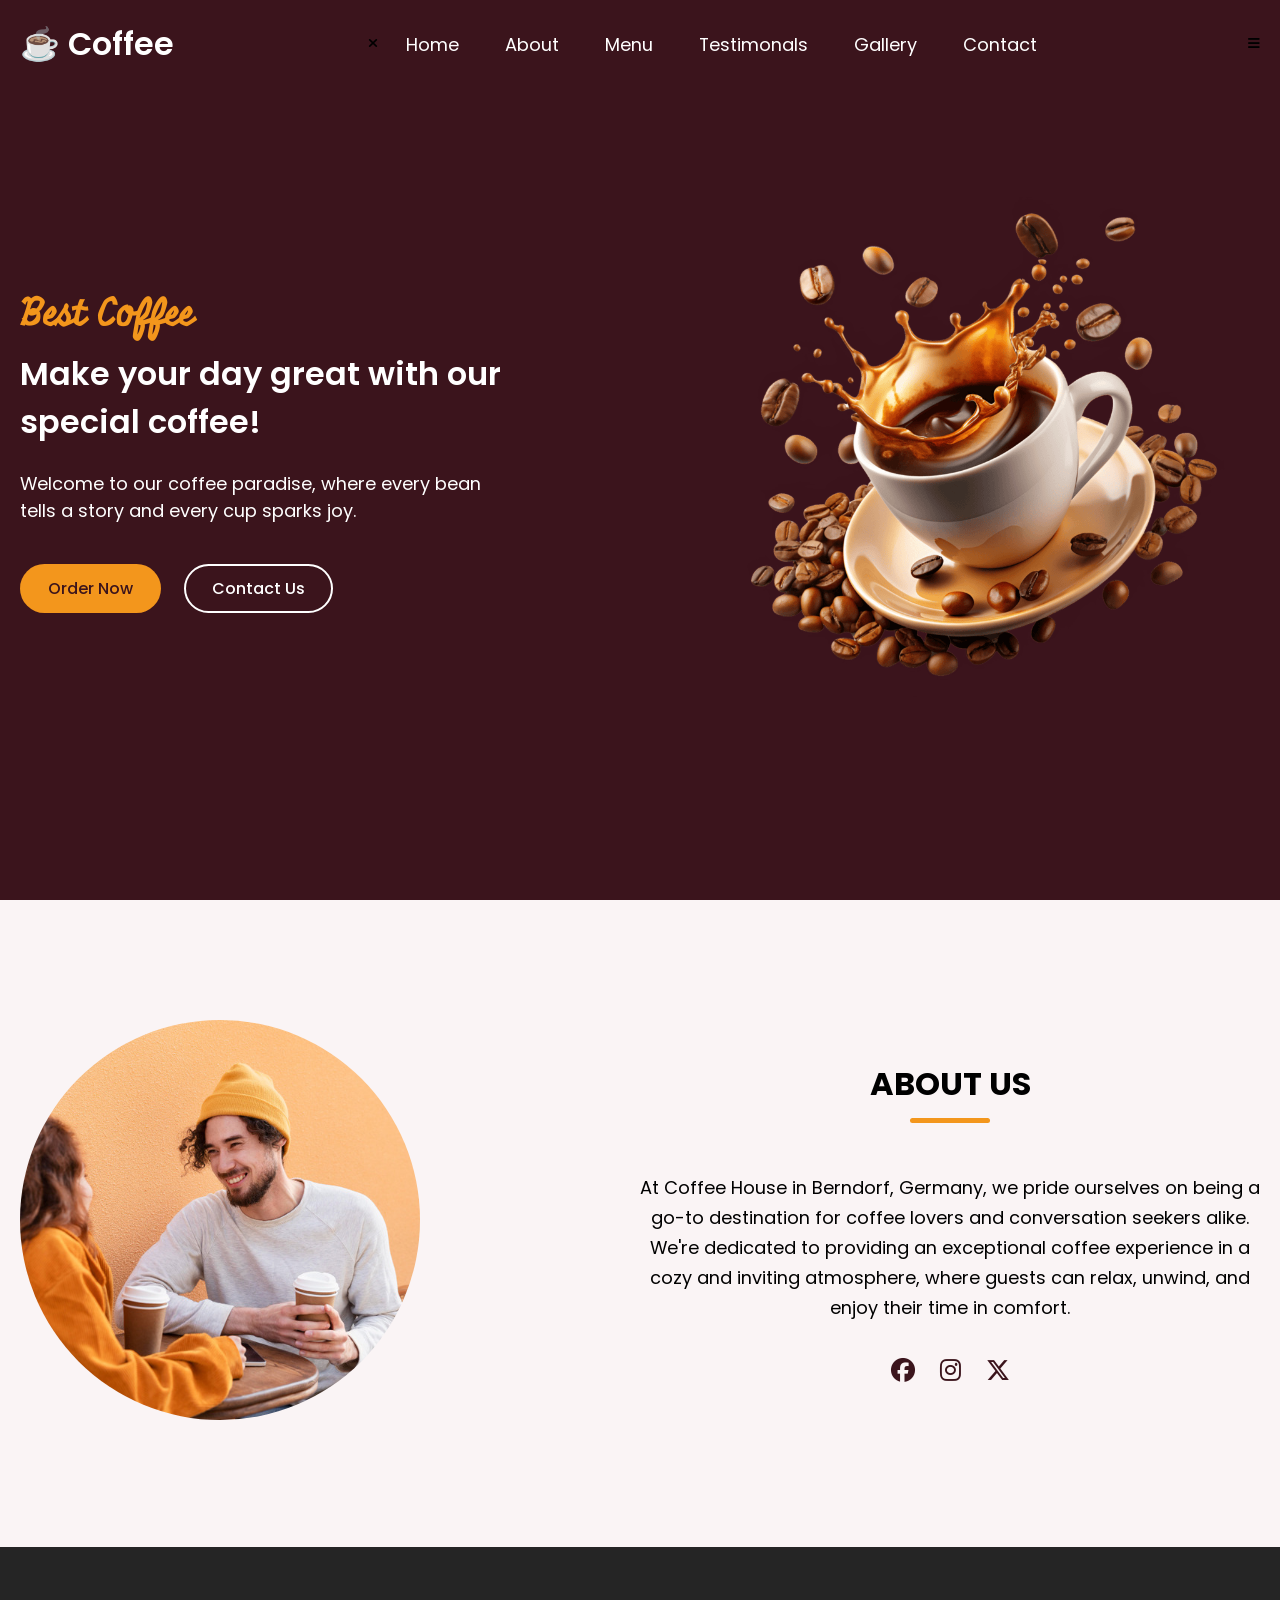
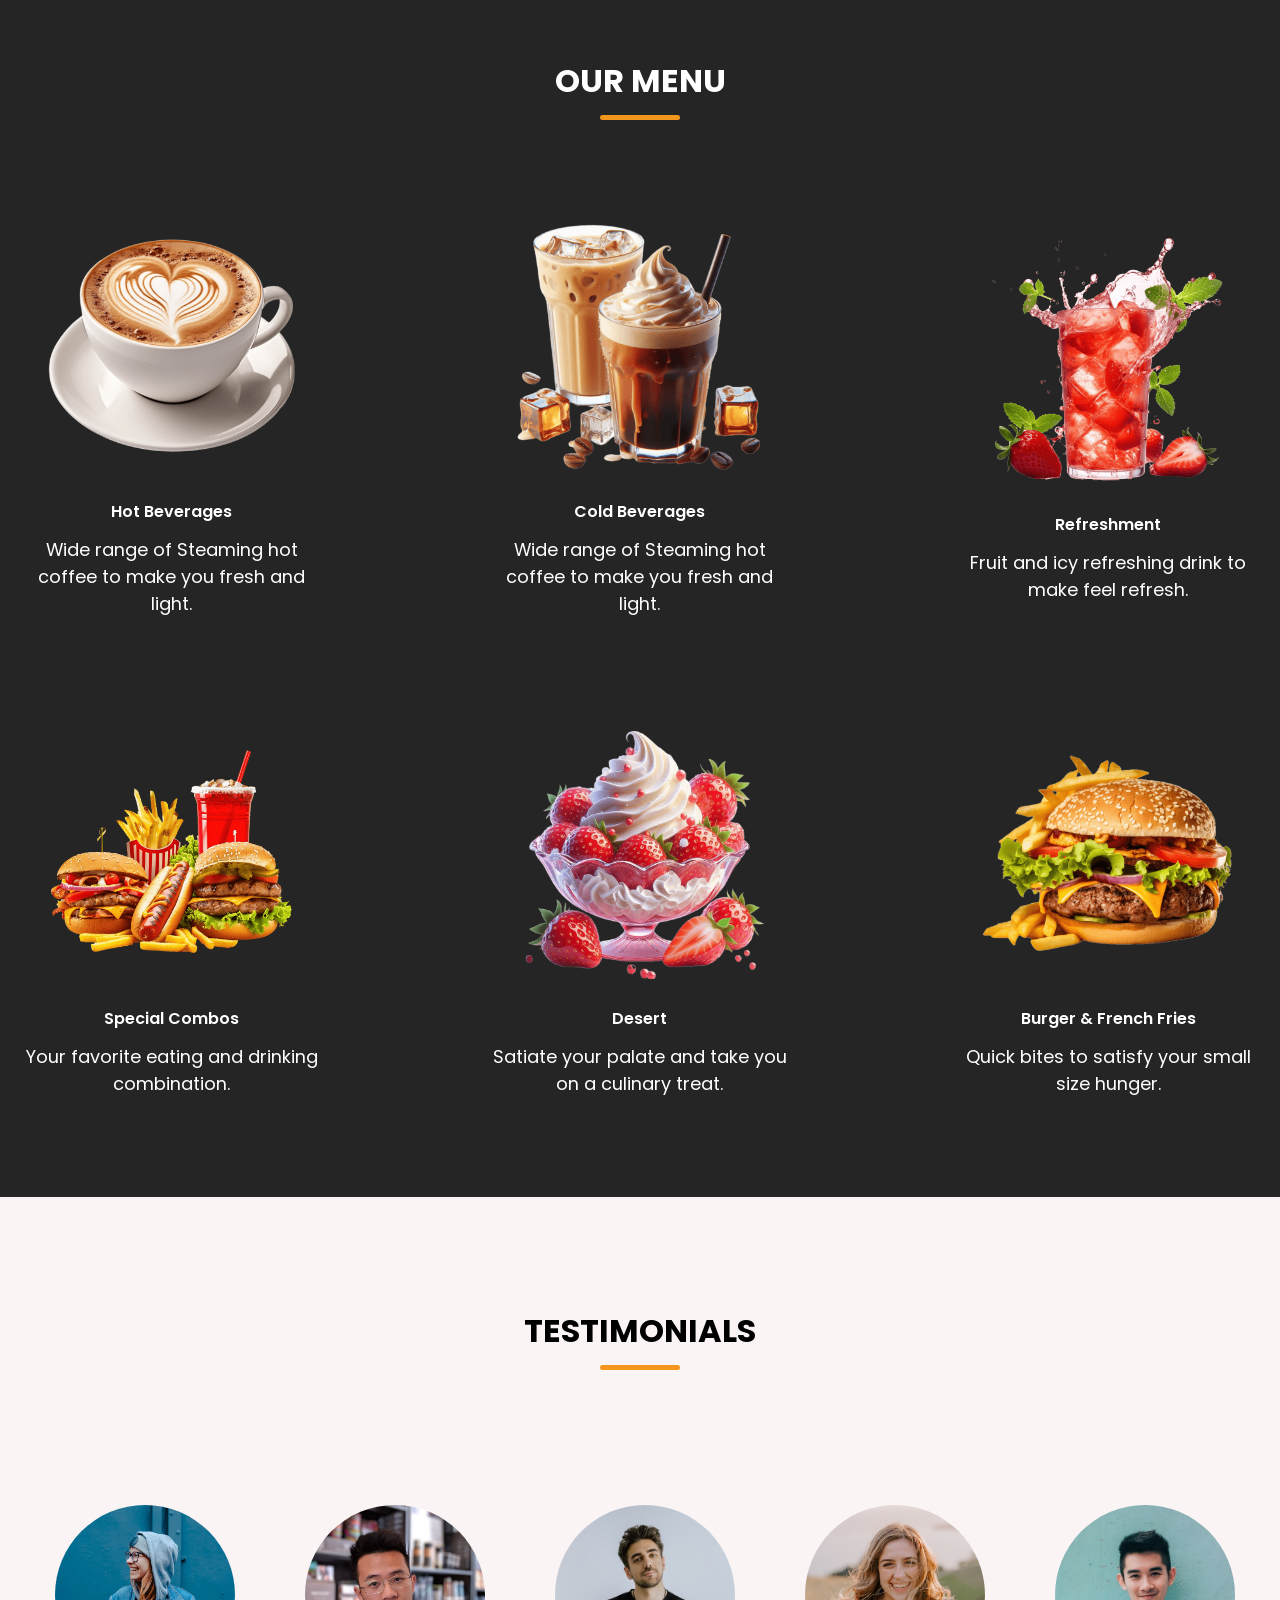
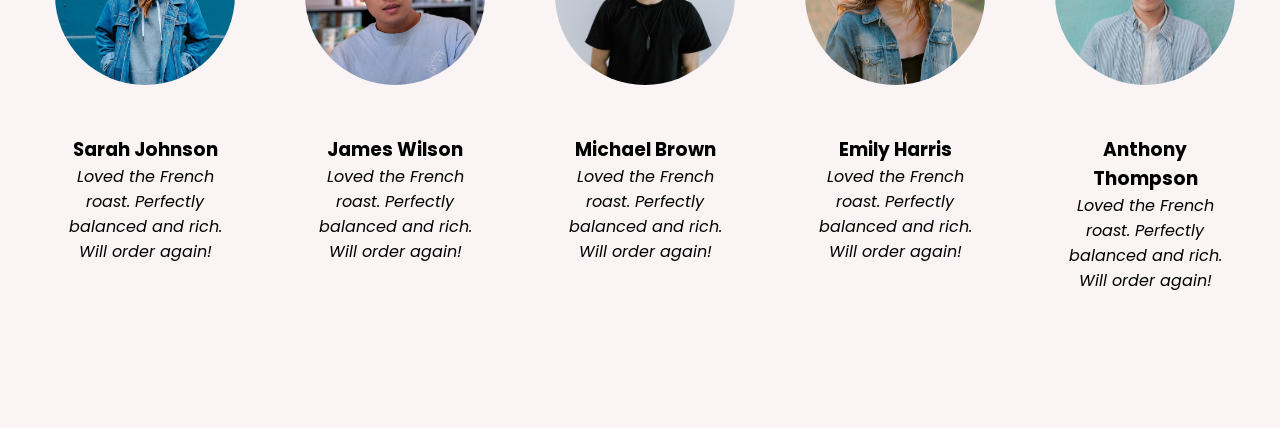
==== index.html @ 85dcb142 "add inital code" ====
<!DOCTYPE html>
<html lang="en">

<head>
    <meta charset="UTF-8">
    <meta name="viewport" content="width=device-width, initial-scale=1.0">
    <title>Coffee Website</title>
    <link rel="stylesheet" href="style.css">
    <!-- link cdn font awesom -->
    <link rel="stylesheet" href="https://cdnjs.cloudflare.com/ajax/libs/font-awesome/6.6.0/css/all.min.css">

    <link rel="stylesheet" href="https://cdn.jsdelivr.net/npm/swiper@11/swiper-bundle.min.css" class="">

    
</head>

<body>
    <header>
        <nav class="navbar section-content">
            <a href="#" class="nav-logo">
                <h2 class="logo-text">☕ Coffee</h2>
            </a>
            <ul class="nav-menu">
                <button id="menu-close-button" class="fas fa-times"></button>

                <li class="nav-item">
                    <a href="#" class="nav-link">Home</a>
                </li>
                <li class="nav-item">
                    <a href="#" class="nav-link">About</a>
                </li>
                <li class="nav-item">
                    <a href="#" class="nav-link">Menu</a>
                </li>
                <li class="nav-item">
                    <a href="#" class="nav-link">Testimonals</a>
                </li>
                <li class="nav-item">
                    <a href="#" class="nav-link">Gallery </a>
                </li>
                <li class="nav-item">
                    <a href="#" class="nav-link">Contact</a>
                </li>
            </ul>

            <button id="menu-close-button" class="fas fa-bars"></button>
        </nav>
    </header>


</body>
<!-- header / Navbar -->
<header>
</header>


<main>
    <!-- Hero section -->
    <section class="hero-section">
        <div class="section-content">
            <div class="hero-details">
                <h2 class="title">Best Coffee</h2>
                <h3 class="subtitle">Make your day great with our special coffee!</h3>
                <p class="description">Welcome to our coffee paradise, where every bean tells a story and every cup
                    sparks joy.</p>

                <div class="buttons">
                    <a href="#" class="button order-now">Order Now</a>
                    <a href="#" class="button contact-us">Contact Us</a>
                </div>
            </div>
            <div class="hero-image-wrapper">
                <img src="images/coffee-hero-section.png" alt="" class="hero-image">
            </div>
        </div>
    </section>

    <!-- about section -->

    <section class="about-section">
        <div class="section-content">
            <div class="about-image-wrapper">
                <img src="images/about-image.jpg" alt="About" class="about-image">
            </div>
            <div class="about-details">
                <h2 class="section-title">About Us</h2>
                <p class="text">At Coffee House in Berndorf, Germany, we pride ourselves on being a go-to destination
                    for coffee lovers and conversation seekers alike. We're dedicated to providing an exceptional coffee
                    experience in a cozy and inviting atmosphere, where guests can relax, unwind, and enjoy their time
                    in comfort.</p>
                <div class="social-link-list">
                    <a href="#" class="social-link"><i class="fa-brands fa-facebook"></i></a>
                    <a href="#" class="social-link"><i class="fa-brands fa-instagram"></i></a>
                    <a href="#" class="social-link"><i class="fa-brands fa-x-twitter"></i></a>
                </div>
            </div>
        </div>
    </section>


    <!-- menu section -->

    <section class="menu-section">
        <h2 class="section-title">Our Menu</h2>
        <div class="section-content">
            <ul class="menu-list">
                <li class="menu-item">
                    <img src="images/hot-beverages.png" alt="Hot Beverages" class="menu-image">
                    <h3 class="name">Hot Beverages</h3>
                    <p class="text">Wide range of Steaming hot coffee to make you fresh and light.</p>
                </li>
                <li class="menu-item">
                    <img src="images/cold-beverages.png" alt="Hot Beverages" class="menu-image">
                    <h3 class="name">Cold Beverages</h3>
                    <p class="text">Wide range of Steaming hot coffee to make you fresh and light.</p>
                </li>
                <li class="menu-item">
                    <img src="images/refreshment.png" alt="Hot Beverages" class="menu-image">
                    <h3 class="name">Refreshment</h3>
                    <p class="text">Fruit and icy refreshing drink to make feel refresh.</p>
                </li>
                <li class="menu-item">
                    <img src="images/special-combo.png" alt="Hot Beverages" class="menu-image">
                    <h3 class="name">Special Combos</h3>
                    <p class="text">Your favorite eating and drinking combination.</p>
                </li>
                <li class="menu-item">
                    <img src="images/desserts.png" alt="Hot Beverages" class="menu-image">
                    <h3 class="name">Desert</h3>
                    <p class="text">Satiate your palate and take you on a culinary treat.</p>
                </li>
                <li class="menu-item">
                    <img src="images/burger-frenchfries.png" alt="Hot Beverages" class="menu-image">
                    <h3 class="name">Burger & French Fries</h3>
                    <p class="text">Quick bites to satisfy your small size hunger.</p>
                </li>
            </ul>
        </div>
    </section>

    <!-- testimonials section -->

    <section class="testimonials-section">
        <h2 class="section-title">Testimonials</h2>
        <div class="section-content">
            <div class="slider-container swiper">
                <div class="slider-wrapper">
                    <ul class="testimonials-list swiper-wrapper">
                        <li class="testimonial ">
                            <img src="images/user-1.jpg" alt="User" class="user-image">
                            <h3 class="name">Sarah Johnson</h3>
                            <i class="feedback">Loved the French roast. Perfectly balanced and rich. Will order
                                again!</i>
                        </li>
                        <li class="testimonial ">
                            <img src="images/user-2.jpg" alt="User" class="user-image">
                            <h3 class="name">James Wilson</h3>
                            <i class="feedback">Loved the French roast. Perfectly balanced and rich. Will order
                                again!</i>
                        </li>
                        <li class="testimonial  ">
                            <img src="images/user-3.jpg" alt="User" class="user-image">
                            <h3 class="name">Michael Brown</h3>
                            <i class="feedback">Loved the French roast. Perfectly balanced and rich. Will order
                                again!</i>
                        </li>
                        <li class="testimonial ">
                            <img src="images/user-4.jpg" alt="User" class="user-image">
                            <h3 class="name">Emily Harris</h3>
                            <i class="feedback">Loved the French roast. Perfectly balanced and rich. Will order
                                again!</i>
                        </li>
                        <li class="testimonial ">
                            <img src="images/user-5.jpg" alt="User" class="user-image">
                            <h3 class="name">Anthony Thompson</h3>
                            <i class="feedback">Loved the French roast. Perfectly balanced and rich. Will order
                                again!</i>
                        </li>
                    </ul>

                </div>
            </div>
        </div>
    </section>




</main>

<!-- linking swiper script -->
<script src="https://cdn.jsdelivr.net/npm/swiper@11/swiper-bundle.min.js"></script>

<!-- link custom script -->
<script src="script.js"></script>


</body>


</html>
---- style.css ----
@import url('https://fonts.googleapis.com/css2?family=Miniver&family=Poppins:ital,wght@0,400;0,500;0,600;0,700;1,400&display=swap');

* {
    margin: 0;
    padding: 0;
    box-sizing: border-box;
    font-family: "Poppins", sans-serif;
}

:root {
    /* Colors */
--white-color: #fff;
--dark-color: #252525;
--primary-color: #3b141c;
--secondary-color: #f3961c;
--light-pink-color: #faf4f5;
--medium-gray-color: #ccc;

/* Font size */
--font-size-s: 0.9rem;
--font-size-n: 1rem;
--font-size-m: 1.12rem;
--font-size-l: 1.5rem;
--font-size-xl: 2rem;
--font-size-xxl: 2.3rem;

/* Font weight */
--font-weight-normal: 400;
--font-weight-medium: 500;
--font-weight-semibold: 600;
--font-weight-bold: 700;

/* Border radius */
--border-radius-s: 8px;
--border-radius-m: 30px;
--border-radius-circle: 50%;

/* Site max width */
--site-max-width: 1300px;

}

/* Stylings for whole site */
ul {
    list-style: none;
}

a {
    text-decoration: none;
}

button {
    cursor: pointer;
    border: none;
    background: none;
}

img {
    width: 100%;
}

.section-content {
    margin: 0 auto;
    padding: 0 20px;
    max-width: var(--site-max-width);
}

.section-title {
    text-align: center;
    padding: 60px 0 100px;
    text-transform: uppercase;
    font-size: var(--font-size-xl);
}

.section-title::after {
    content: "";
    width: 80px;
    height: 5px;
    display: block;
    margin: 10px auto 0;
    border-radius: var(--border-radius-s);
    background: var(--secondary-color);
}

/* Navbar styling */
header {
    position: fixed;
    width: 100%;
    z-index: 5;
    background: var(--primary-color);
}

header .navbar {
    display: flex;
    padding: 20px;
    align-items: center;
    justify-content: space-between;
}

.navbar .nav-logo .logo-text {
    color: var(--white-color);
    font-size: var(--font-size-xl);
    font-weight: var(--font-weight-semibold);
}

.navbar .nav-menu {
    display: flex;
    gap: 10px;
}

.navbar .nav-menu .nav-link {
    padding: 10px 18px;
    color: var(--white-color);
    font-size: var(--font-size-m);
    border-radius: var(--border-radius-m);
    transition: 0.3s ease;
}
.navbar .nav-menu .nav-link:hover {
    color: var(--primary-color);
    background: var(--secondary-color);
}

.navbar :where(#menu-close-button, #menu-open-button) {
    display: none;
}

/* hero section  */

.hero-section {
    min-height: 100vh;
    background: var(--primary-color);
}

.hero-section .section-content {
    display: flex;
    align-items: center;
    min-height: 100vh;
    color: var(--white-color);
    justify-content: space-between;
}

.hero-section .hero-details .title {
    font-size: var(--font-size-xxl);
    color: var(--secondary-color);
    font-family: "Miniver", sans-serif;
}

.hero-section .hero-details .subtitle {
    margin-top: 8px;
    max-width: 70%;
    font-size: var(--font-size-xl);
    font-weight: var(--font-weight-semibold);
}

.hero-section .hero-details .description {
    max-width: 70%;
    margin: 24px 0 40px;
    font-size: var(--font-size-m);
}

.hero-section .hero-details .buttons {
    display: flex;
    gap: 23px;
}

.hero-section .hero-details .button {
    padding: 10px 26px;
    border: 2px solid transparent;
    color: var(--primary-color);
    border-radius: var(--border-radius-m);
    background: var(--secondary-color);
    font-weight: var(--font-weight-medium);
    transition: 0.3s ease;
}

.hero-section .hero-details .button:hover,
.hero-section .hero-details .contact-us {
    color: var(--white-color);
    border-color: var(--white-color);
    background: transparent;
}

.hero-section .hero-image-wrapper {
    max-width: 500px;
    margin-right: 30px;
}

/* about section  */
.about-section {
    padding: 120px 0;
    background: var(--light-pink-color);
}

.about-section .section-content {
    display: flex;
    gap: 50px;
    align-items: center;
    justify-content: space-between;
}

.about-section .about-image-wrapper .about-image {
    width: 400px;
    height: 400px;
    object-fit: cover;
    border-radius: var(--border-radius-circle);
}

.about-section .about-details .section-title {
    padding: 0;
}

.about-section .about-details {
    max-width: 50%;
}

.about-section .about-details .text {
    line-height: 30px;
    margin: 50px 0 30px;
    text-align: center;
    font-size: var(--font-size-m);
}

.about-section .social-link-list {
    display: flex;
    gap: 25px;
    justify-content: center;
}

.about-section .social-link-list .social-link {
    color: var(--primary-color);
    font-size: var(--font-size-l);
    transition: 0.2s ease;
}

.about-section .social-link-list .social-link:hover {
    color: var(--secondary-color);
}

/* menu section */

.menu-section {
    color: var(--white-color);
    background: var(--dark-color);
    padding: 50px 0 100px;
}
.menu-section .menu-list {
    display: flex;
    flex-wrap: wrap;
    gap: 110px;
    align-items: center;
    justify-content: space-between;
    
  }
  
  .menu-section .menu-list .menu-item {
    display: flex;
    align-items: center;
    text-align: center;
    flex-direction: column;
    justify-content: space-between;
    width: calc(100% / 3 - 110px);
  }
  
  .menu-section .menu-list .menu-item .menu-image {
    max-width: 83%;
    aspect-ratio: 1;
  }

  .menu-section .menu-list .menu-item .menu-image {
    max-width: 83%;
    aspect-ratio: 1;
    margin-bottom: 15px;
    object-fit: contain;
  }
  
  .menu-section .menu-list .menu-item .name {
    margin: 12px 0;
    font-size: var(--font-size-1);
    font-weight: var(--font-weight-semibold);
  }

  .menu-section .menu-list .menu-item .text {
    font-size: var(--font-size-m);
  }

  /* testimonal section */
  .testimonials-section {
    padding: 50px 0 100px;
    background: var(--light-pink-color);
  }
  
  .testimonials-section .testimonial {
    display: flex;
    padding: 35px;
    text-align: center;
    flex-direction: column;
    align-items: center;
  }
  
  .testimonials-section .testimonial .user-image {
    width: 180px;
    height: 180px;
    object-fit: cover;
    margin-bottom: 50px;
    border-radius: var(--border-radius-circle);
  }


  /* Responsive media query code for max width 1024px */
@media screen and (max-width: 1024px) {
    .menu-section .menu-list {
      gap: 60px;
    }
  
    .menu-section .menu-list .menu-item {
      width: calc(100% / 3 - 60px);
    }
  }
       

/* responsive media query code  for max width 900px */
@media screen and (max-width: 900px) {

    :root {
        --font-size-m: 1rem;
        --font-size-l: 1.3rem;
        --font-size-xl: 1.5rem;
        --font-size-xxl: 1.8rem;
    }

    body.show-mobile-menu header::before {
        content: "";
        position: fixed;
        left: 0;
        top: 0;
        height: 100%;
        width: 100%;
        backdrop-filter: blur(5px);
        background: rgba(0, 0, 0, 0.2);
      }


    .navbar :where(#menu-close-button, #menu-open-button) {
        display: block;
        font-size: var(--font-size-l);
    }
    
    .navbar #menu-close-button {
        position: absolute;
        right: 30px;
        top: 30px;
    }
    
    .navbar #menu-open-button {
        color: var(--white-color);
    }

    .navbar .nav-menu {
        display: block;
        position: fixed;
        left: -300px;
        top: 0;
        width: 300px;
        height: 100%;
        display: flex;
        flex-direction: column;
        align-items: center;
        padding-top: 100px;
        background: var(--white-color);
        transition: left 0.2s ease;
    }
    body.show-mobile-menu header::before {
        content: "";
        position: fixed;
        left: 0;
        top: 0;
        height: 100%;
        width: 100%;
        backdrop-filter: blur(5px);
        background: rgba(0, 0, 0, 0.2);
    }
                                                                                                      
    .navbar .nav-menu .nav-link {
        color: var(--dark-color);
        display: block;
        margin-top: 17px;
        font-size: var(--font-size-l);
    }

    .hero-section .section-content {
        gap: 50px;
        text-align: center;
        padding: 30px 20px 20px;
        flex-direction: column-reverse;
        justify-content: center;
      }

      .hero-section .hero-details :is(.subtitle, description), .about section .about-deatils {
        max-width: 100%;
      }
      
      .hero-section .hero-details .buttons {
        justify-content: center;
      }
      
      .hero-section .hero-image-wrapper {
        max-width: 270px;
        margin-right: 0;
      }

      .about-section .section-content {
        gap: 70px;
        flex-direction: column;
      }
      
      .about-section .about-image-wrapper .about-image {
        width: 100%;
        height: 100%;
        max-width: 250px;
        aspect-ratio: 1;
      }

      .menu-section .menu-list {
        gap: 30px;
      }
      
      .menu-section .menu-list .menu-item {
        width: calc(100% / 2 - 30px);
      }
      
      .menu-section .menu-list .menu-item .menu-image {
        max-width: 200px;
      }
    }


  /* responsive media  query code for max width 640px */
 @media screen and (max-width: 640px) {
        .menu-section .menu-list {
          gap: 60px;
        }
      
        .menu-section .menu-list .menu-item {
          width: 100%;
        }
      }
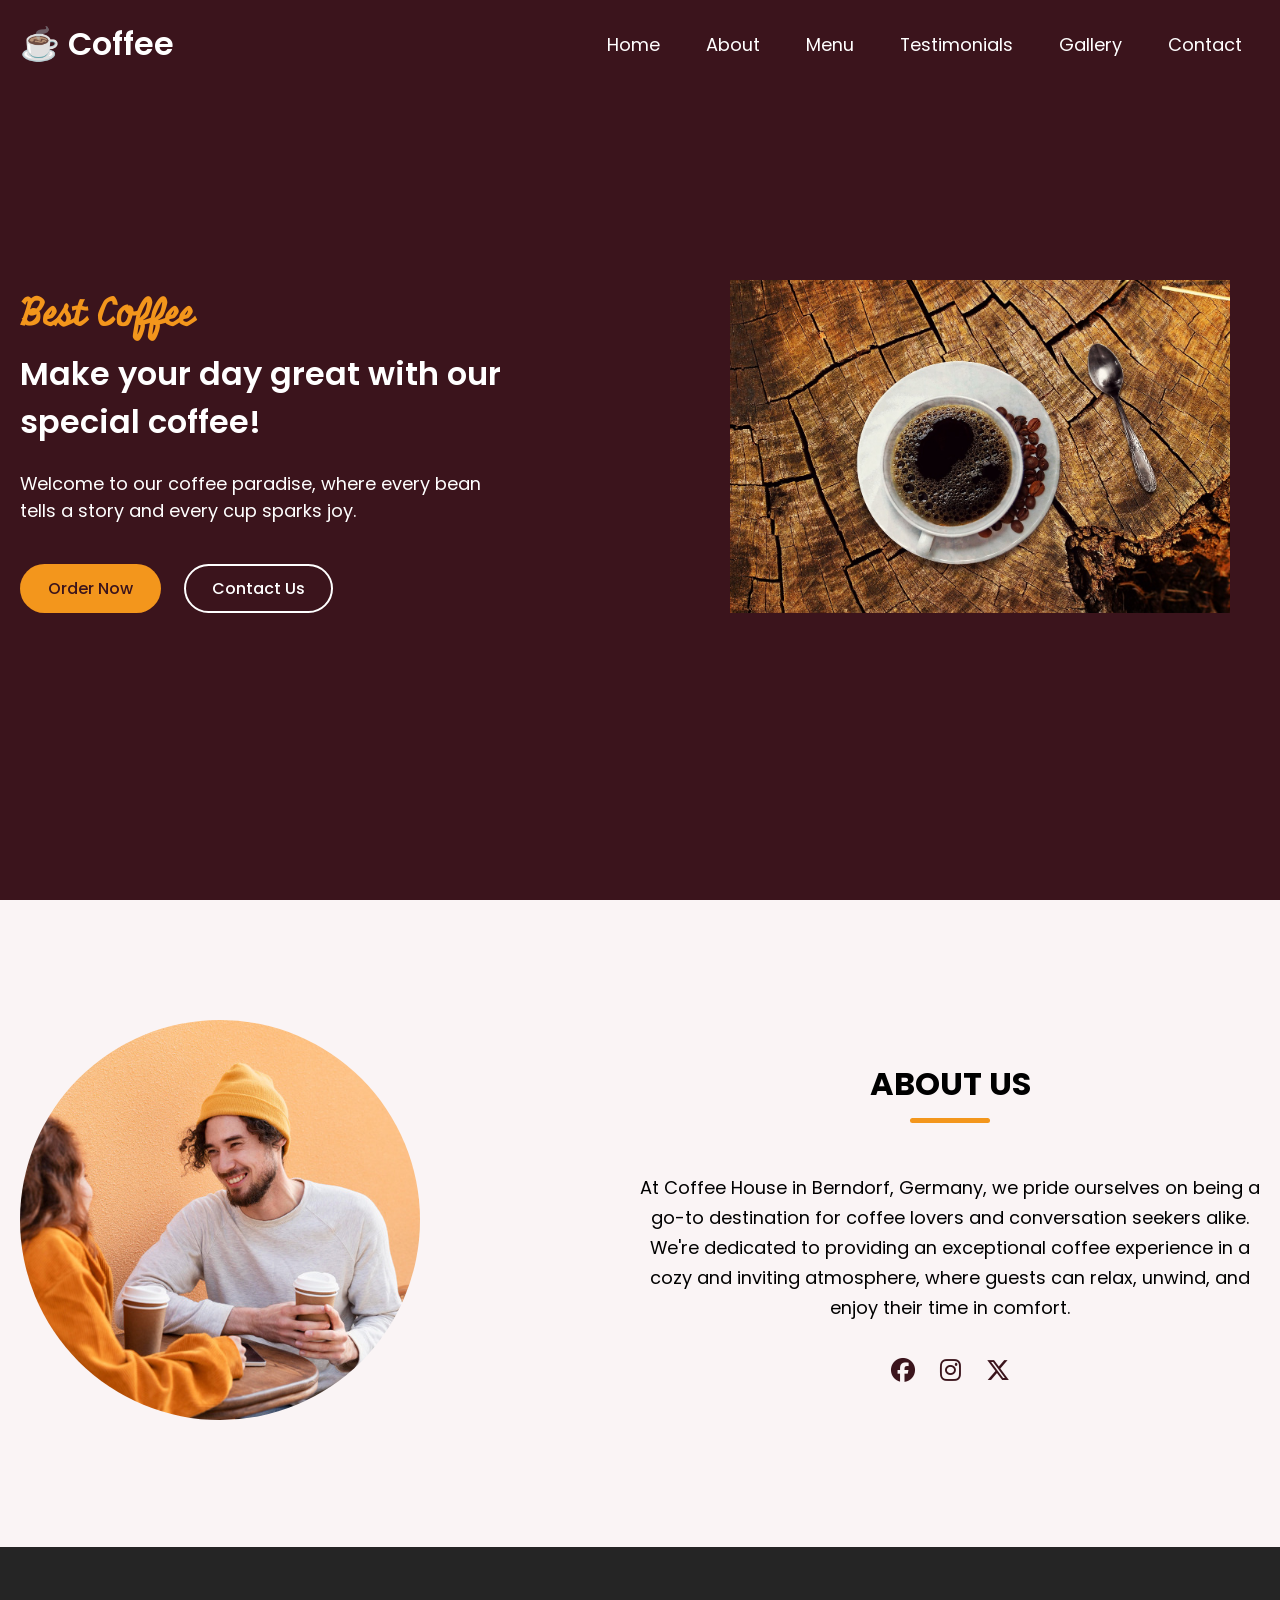
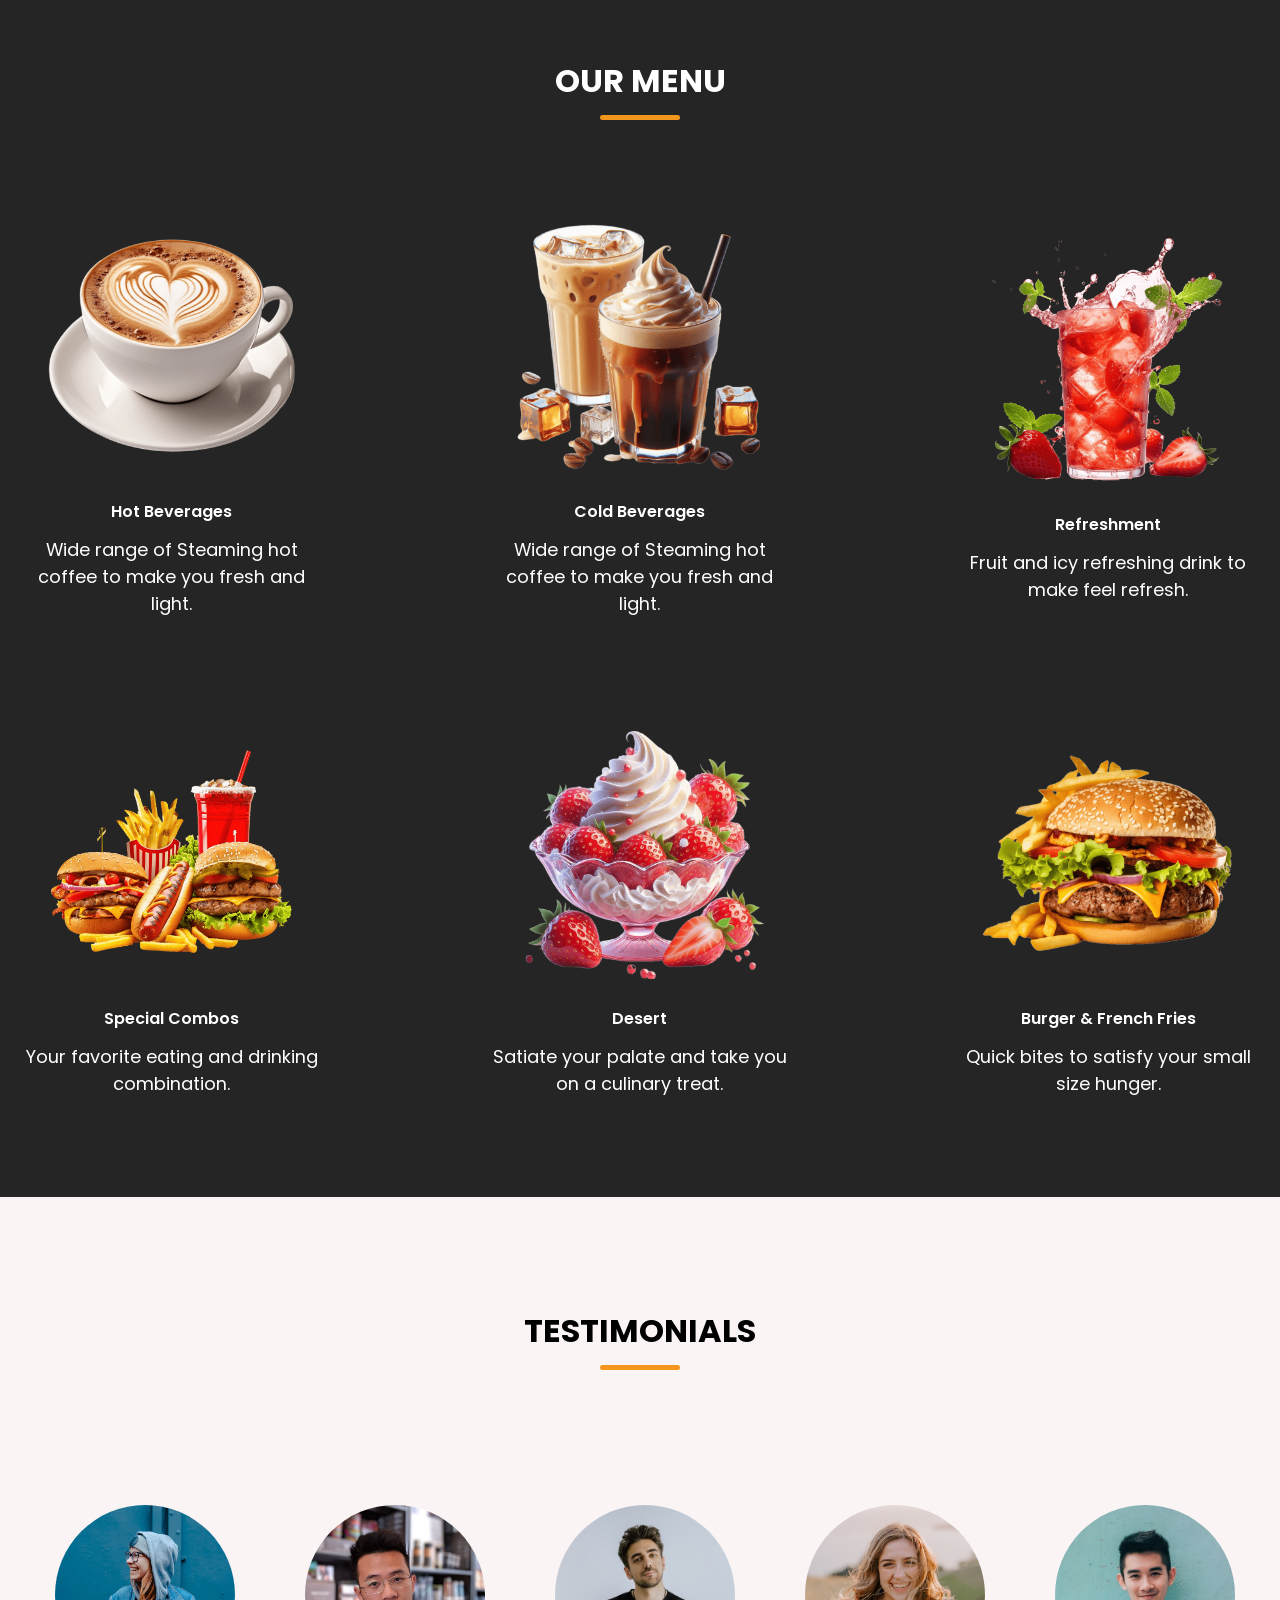
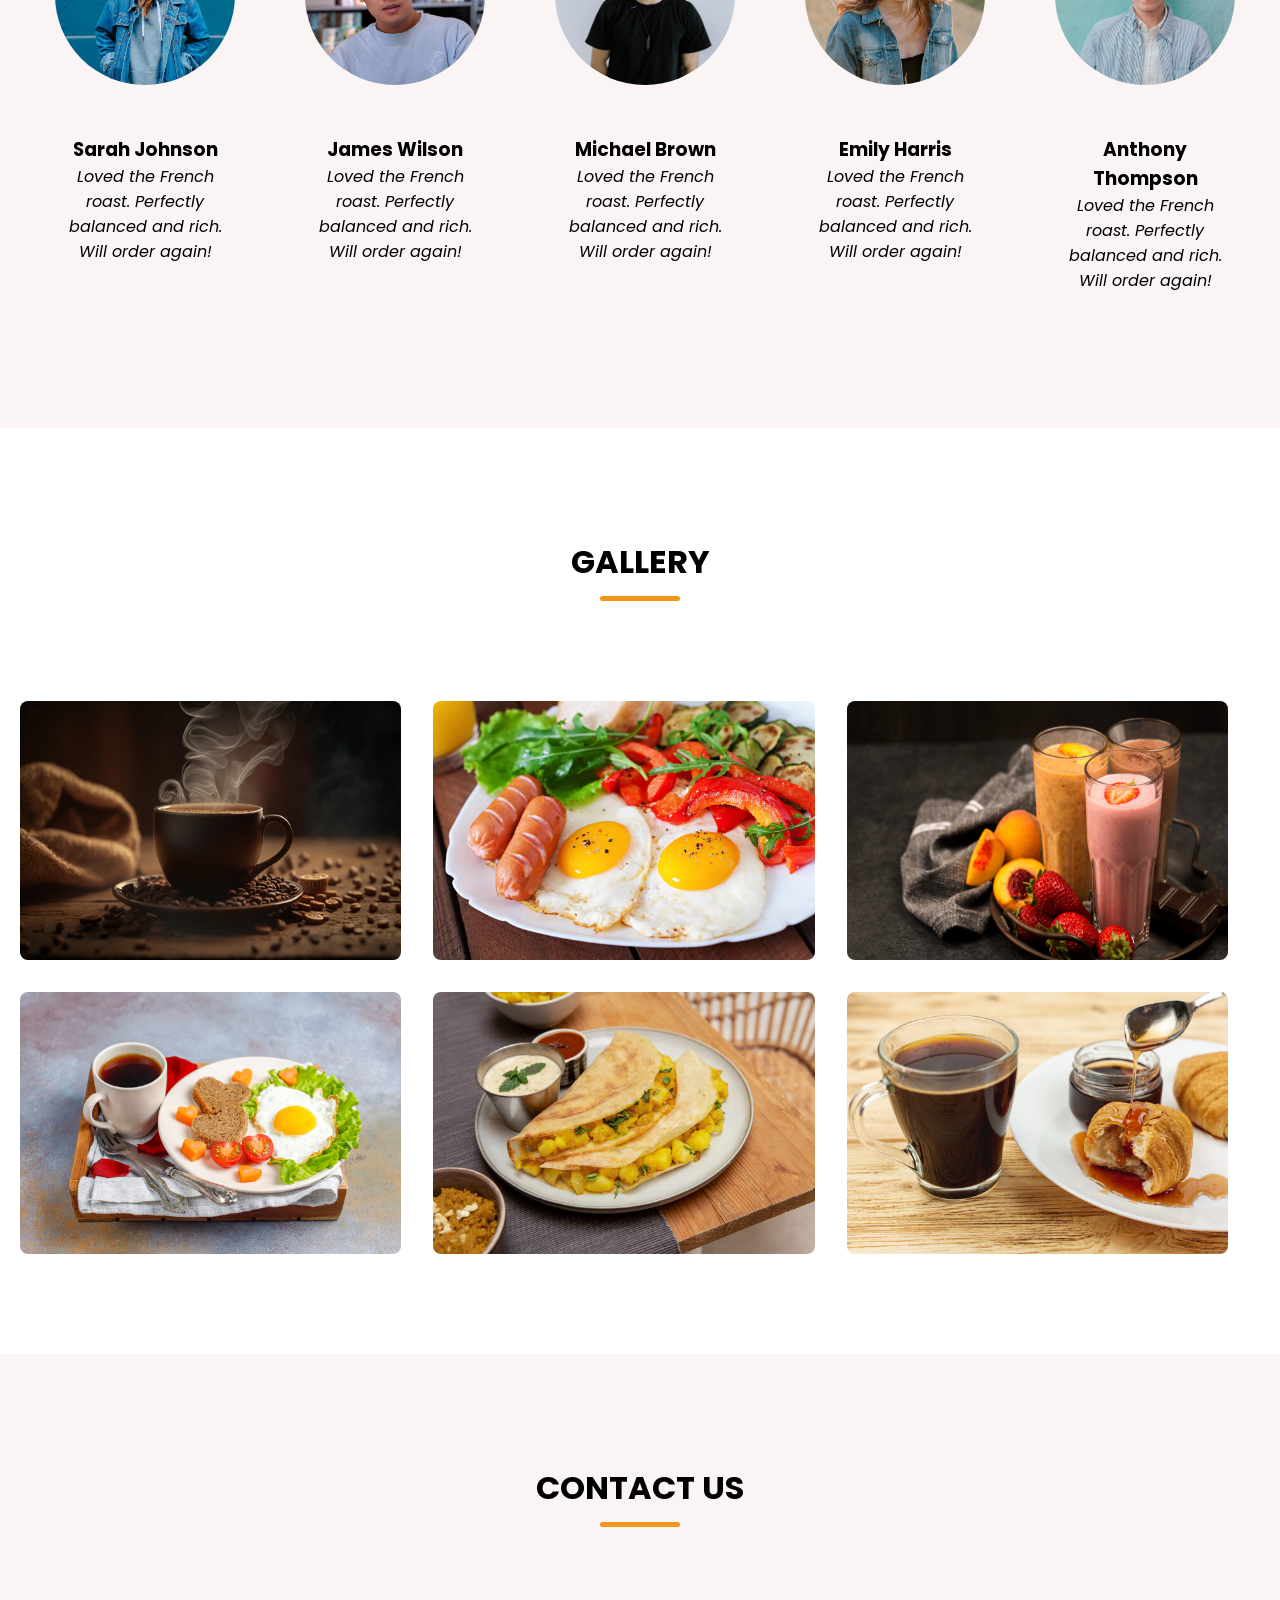
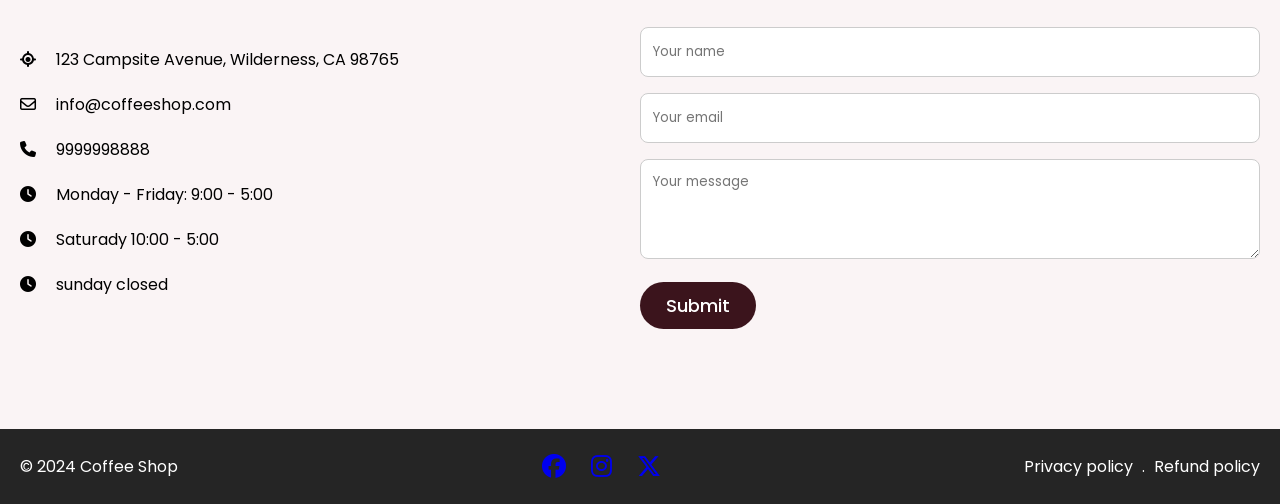
==== commit 4431bb82: "change code" ====
--- a/index.html
+++ b/index.html
@@ -11,7 +11,7 @@
 
     <link rel="stylesheet" href="https://cdn.jsdelivr.net/npm/swiper@11/swiper-bundle.min.css" class="">
 
-    
+
 </head>
 
 <body>
@@ -21,34 +21,35 @@
                 <h2 class="logo-text">☕ Coffee</h2>
             </a>
             <ul class="nav-menu">
-                <button id="menu-close-button" class="fas fa-times"></button>
-
-                <li class="nav-item">
-                    <a href="#" class="nav-link">Home</a>
-                </li>
-                <li class="nav-item">
-                    <a href="#" class="nav-link">About</a>
-                </li>
-                <li class="nav-item">
-                    <a href="#" class="nav-link">Menu</a>
-                </li>
-                <li class="nav-item">
-                    <a href="#" class="nav-link">Testimonals</a>
-                </li>
-                <li class="nav-item">
-                    <a href="#" class="nav-link">Gallery </a>
-                </li>
-                <li class="nav-item">
-                    <a href="#" class="nav-link">Contact</a>
-                </li>
-            </ul>
-
-            <button id="menu-close-button" class="fas fa-bars"></button>
+                
+
+                <li class="nav-item">
+                    <a href="#home" class="nav-link">Home</a>
+                </li>
+                <li class="nav-item">
+                    <a href="#about" class="nav-link">About</a>
+                </li>
+                <li class="nav-item">
+                    <a href="#menu" class="nav-link">Menu</a>
+                </li>
+                <li class="nav-item">
+                    <a href="#testimonials" class="nav-link">Testimonials</a>
+                </li>
+                <li class="nav-item">
+                    <a href="#gallery" class="nav-link">Gallery</a>
+                </li>
+                <li class="nav-item">
+                    <a href="#contact" class="nav-link">Contact</a>
+                </li>
+            </ul>
+
+            
         </nav>
     </header>
 
 
 </body>
+
 <!-- header / Navbar -->
 <header>
 </header>
@@ -56,7 +57,7 @@
 
 <main>
     <!-- Hero section -->
-    <section class="hero-section">
+    <section id="home" class="hero-section">
         <div class="section-content">
             <div class="hero-details">
                 <h2 class="title">Best Coffee</h2>
@@ -65,19 +66,19 @@
                     sparks joy.</p>
 
                 <div class="buttons">
-                    <a href="#" class="button order-now">Order Now</a>
-                    <a href="#" class="button contact-us">Contact Us</a>
+                    <a href="#menu" class="button order-now">Order Now</a>
+                    <a href="#contact" class="button contact-us">Contact Us</a>
                 </div>
             </div>
             <div class="hero-image-wrapper">
-                <img src="images/coffee-hero-section.png" alt="" class="hero-image">
+                <img src="images/coffee-2714970_1280.jpg" alt="" class="hero-image">
             </div>
         </div>
     </section>
 
     <!-- about section -->
 
-    <section class="about-section">
+    <section id="about" class="about-section">
         <div class="section-content">
             <div class="about-image-wrapper">
                 <img src="images/about-image.jpg" alt="About" class="about-image">
@@ -100,7 +101,7 @@
 
     <!-- menu section -->
 
-    <section class="menu-section">
+    <section id="menu" class="menu-section">
         <h2 class="section-title">Our Menu</h2>
         <div class="section-content">
             <ul class="menu-list">
@@ -140,7 +141,7 @@
 
     <!-- testimonials section -->
 
-    <section class="testimonials-section">
+    <section id="testimonials" class="testimonials-section">
         <h2 class="section-title">Testimonials</h2>
         <div class="section-content">
             <div class="slider-container swiper">
@@ -183,6 +184,95 @@
         </div>
     </section>
 
+    <!-- gallery section -->
+
+    <section id="gallery" class="gallery-section">
+        <h2 class="section-title">Gallery</h2>
+        <div class="section-content">
+            <ul class="gallery-list">
+                <li class="gallery-item">
+                    <img src="images/gallery-1.jpg" alt="Gallery" class="gallery-image">
+                </li>
+                <li class="gallery-item">
+                    <img src="images/gallery-2.jpg" alt="Gallery" class="gallery-image">
+                </li>
+                <li class="gallery-item">
+                    <img src="images/gallery-3.jpg" alt="Gallery" class="gallery-image">
+                </li>
+                <li class="gallery-item">
+                    <img src="images/gallery-4.jpg" alt="Gallery" class="gallery-image">
+                </li>
+                <li class="gallery-item">
+                    <img src="images/gallery-5.jpg" alt="Gallery" class="gallery-image">
+                </li>
+                <li class="gallery-item">
+                    <img src="images/gallery-6.jpg" alt="Gallery" class="gallery-image">
+                </li>
+            </ul>
+        </div>
+    </section>
+
+
+    <!-- contact section -->
+
+    <section id="contact" class="contact-section">
+        <h2 class="section-title">Contact Us</h2>
+        <div class="section-content">
+            <ul class="contact-info-list">
+                <li class="contact-info">
+                    <i class="fa-solid fa-location-crosshairs"></i>
+                    <p>123 Campsite Avenue, Wilderness, CA 98765</p>
+                </li>
+                <li class="contact-info">
+                    <i class="fa-regular fa-envelope"></i>
+                    <p>info@coffeeshop.com</p>
+                </li>
+                <li class="contact-info">
+                    <i class="fa-solid fa-phone"></i>
+                    <p>9999998888</p>
+                </li>
+                <li class="contact-info">
+                    <i class="fa-solid fa-clock"></i>
+                    <p>Monday - Friday: 9:00 - 5:00</p>
+                </li>
+                <li class="contact-info">
+                    <i class="fa-solid fa-clock"></i>
+                    <p>Saturady 10:00 - 5:00</p>
+                </li>
+                <li class="contact-info">
+                    <i class="fa-solid fa-clock"></i>
+                    <p>sunday closed</p>
+                </li>
+
+            </ul>
+
+            <form action="#" class="contact-form">
+                <input type="text" placeholder="Your name" class="form-input" required>
+                <input type="email" placeholder="Your email" class="form-input" required>
+                <textarea placeholder="Your message" class="form-input" required></textarea>
+                <button class="submit-button">Submit</button>
+            </form>
+        </div>
+    </section>
+
+
+    <!-- footer section -->
+    <footer class="footer-section">
+        <div class="section-content">
+            <p class="copyright-text">© 2024 Coffee Shop</p>
+
+            <div class="social-link-list">
+                <a href="#" class="social-link"><i class="fa-brands fa-facebook"></i></a>
+                <a href="#" class="social-link"><i class="fa-brands fa-instagram"></i></a>
+                <a href="#" class="social-link"><i class="fa-brands fa-x-twitter"></i></a>
+            </div>
+            <p class="policy-text">
+                <a href="#" class="policy-link">Privacy policy</a>
+                <span class="separator">.</span>
+                <a href="#" class="policy-link">Refund policy</a>
+            </p>
+        </div>
+    </footer>
 
 
 
--- a/style.css
+++ b/style.css
@@ -5,6 +5,10 @@
     padding: 0;
     box-sizing: border-box;
     font-family: "Poppins", sans-serif;
+}
+
+html {
+    scroll-behavior: smooth;
 }
 
 :root {
@@ -304,6 +308,138 @@
     margin-bottom: 50px;
     border-radius: var(--border-radius-circle);
   }
+
+  /* gallery section */
+
+  .gallery-section {
+    padding: 50px 0 100px;
+  }
+  
+  .gallery-section .gallery-list {
+    display: flex;
+    flex-wrap: wrap;
+    gap: 32px;
+  }
+  
+  .gallery-section .gallery-list .gallery-item {
+  overflow: hidden;
+  border-radius: var(--border-radius-s);
+  width: calc(100% / 3 - 32px);
+}
+
+.gallery-section .gallery-item .gallery-image {
+  width: 100%;
+  height: 100%;
+  cursor: zoom-in;
+  transition: 0.3s ease;
+}
+
+.gallery-section .gallery-item:hover .gallery-image {
+    transform: scale(1.3);
+  }
+
+
+  /* contact us  */
+  .contact-section {
+    padding: 50px 0 100px;
+    background: var(--light-pink-color);
+  }
+  
+  .contact-section .section-content {
+    display: flex;
+    gap: 48px;
+    align-items: flex-start;
+    justify-content: space-between;
+    flex-direction: row; /* Ensures horizontal layout */
+    flex-wrap: nowrap; /* Prevents stacking */
+  }
+  
+  .contact-section .contact-info-list {
+    flex: 0 0 40%;
+    max-width: 40%;
+    text-align: left;
+  }
+  
+  .contact-section .contact-info {
+    display: flex;
+    gap: 20px;
+    margin: 20px 0;
+    align-items: center;
+  }
+  
+  .contact-section .contact-form {
+    flex: 1;
+    max-width: 50%;
+  }
+  
+  .contact-section .form-input {
+    width: 100%;
+    height: 50px;
+    padding: 0 12px;
+    margin-bottom: 16px;
+    background: var(--white-color);
+    border: 1px solid var(--medium-gray-color);
+    border-radius: var(--border-radius-s);
+  }
+  
+  .contact-section .form-input:focus {
+    border-color: var(--secondary-color);
+  }
+  
+  .contact-section textarea.form-input {
+    height: 100px;
+    padding: 12px;
+    resize: vertical;
+  }
+  
+  .contact-section .submit-button {
+    padding: 10px 26px;
+    color: var(--white-color);
+    font-size: var(--font-size-m);
+    font-weight: var(--font-weight-medium);
+    background: var(--primary-color);
+    border-radius: var(--border-radius-m);
+  }
+ 
+
+
+/* footer section */
+.footer-section {
+    padding: 20px 0;
+    background: var(--dark-color);
+  }
+  
+  .footer-section .section-content {
+    display: flex;
+    align-items: center;
+    justify-content: space-between;
+  }
+  
+  .footer-section :where(.copyright-text, social-link, .policy-link) {
+    color: var(--white-color);
+    transition: 02s ease;
+  }
+
+  .footer-section .social-link-list {
+    display: flex;
+    gap: 25px;
+  }
+  
+  .footer-section .social-link-list .social-link {
+    font-size: var(--font-size-l);
+  }
+  
+  .footer-section .social-link-list .social-link:hover,
+  .footer-section .policy-text .policy-link:hover {
+    color: var(--secondary-color);
+  }
+  
+  .footer-section .policy-text .separator {
+    margin: 0 5px;
+    color: var(--white-color);
+  }
+
+
 
 
   /* Responsive media query code for max width 1024px */
@@ -395,7 +531,7 @@
         justify-content: center;
       }
 
-      .hero-section .hero-details :is(.subtitle, description), .about section .about-deatils {
+      .hero-section .hero-details :is(.subtitle, description), .about section .about-deatils,.contact-section .contact-form {
         max-width: 100%;
       }
       
@@ -431,7 +567,17 @@
       .menu-section .menu-list .menu-item .menu-image {
         max-width: 200px;
       }
-    }
+
+      .gallery-section .gallery-list .gallery-item {
+        width: calc(100% / 2 - 30px);
+      }
+    }
+
+    .contact-section .section-content {
+        align-items: flex-start;
+        flex-direction: row;
+        gap: 48px;
+      }
 
 
   /* responsive media  query code for max width 640px */
@@ -440,8 +586,27 @@
           gap: 60px;
         }
       
-        .menu-section .menu-list .menu-item {
+        .menu-section .menu-list .menu-item ,.gallery-section .gallery-list .gallery-item {
           width: 100%;
         }
-      }
-
+        .footer-section .section-content {
+            flex-direction: column;
+            gap: 20px;
+          }
+        
+        .contact-section .section-content {
+          flex-direction: column;
+          gap: 30px;
+        }
+        
+        .contact-section .contact-info-list {
+          flex: none;
+          max-width: 100%;
+        }
+        
+        .contact-section .contact-form {
+          flex: none;
+          max-width: 100%;
+        }
+      }
+
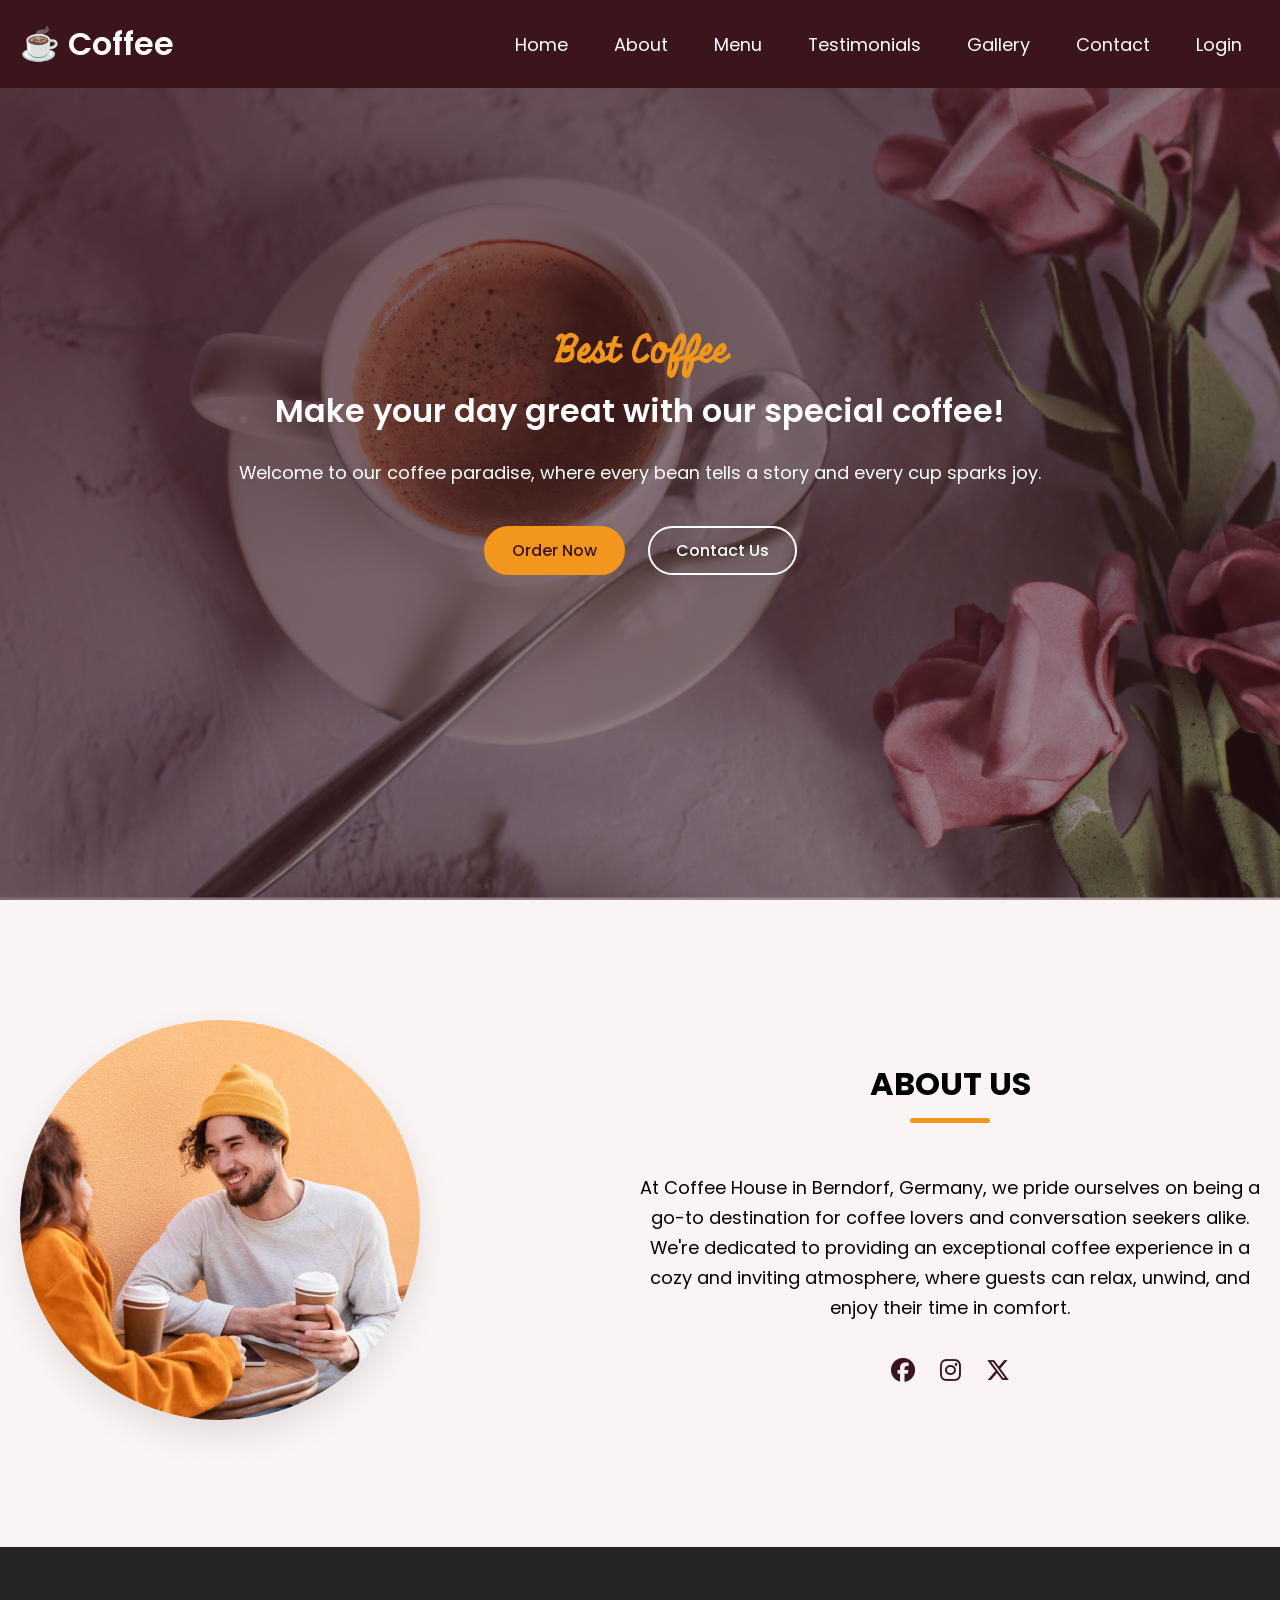
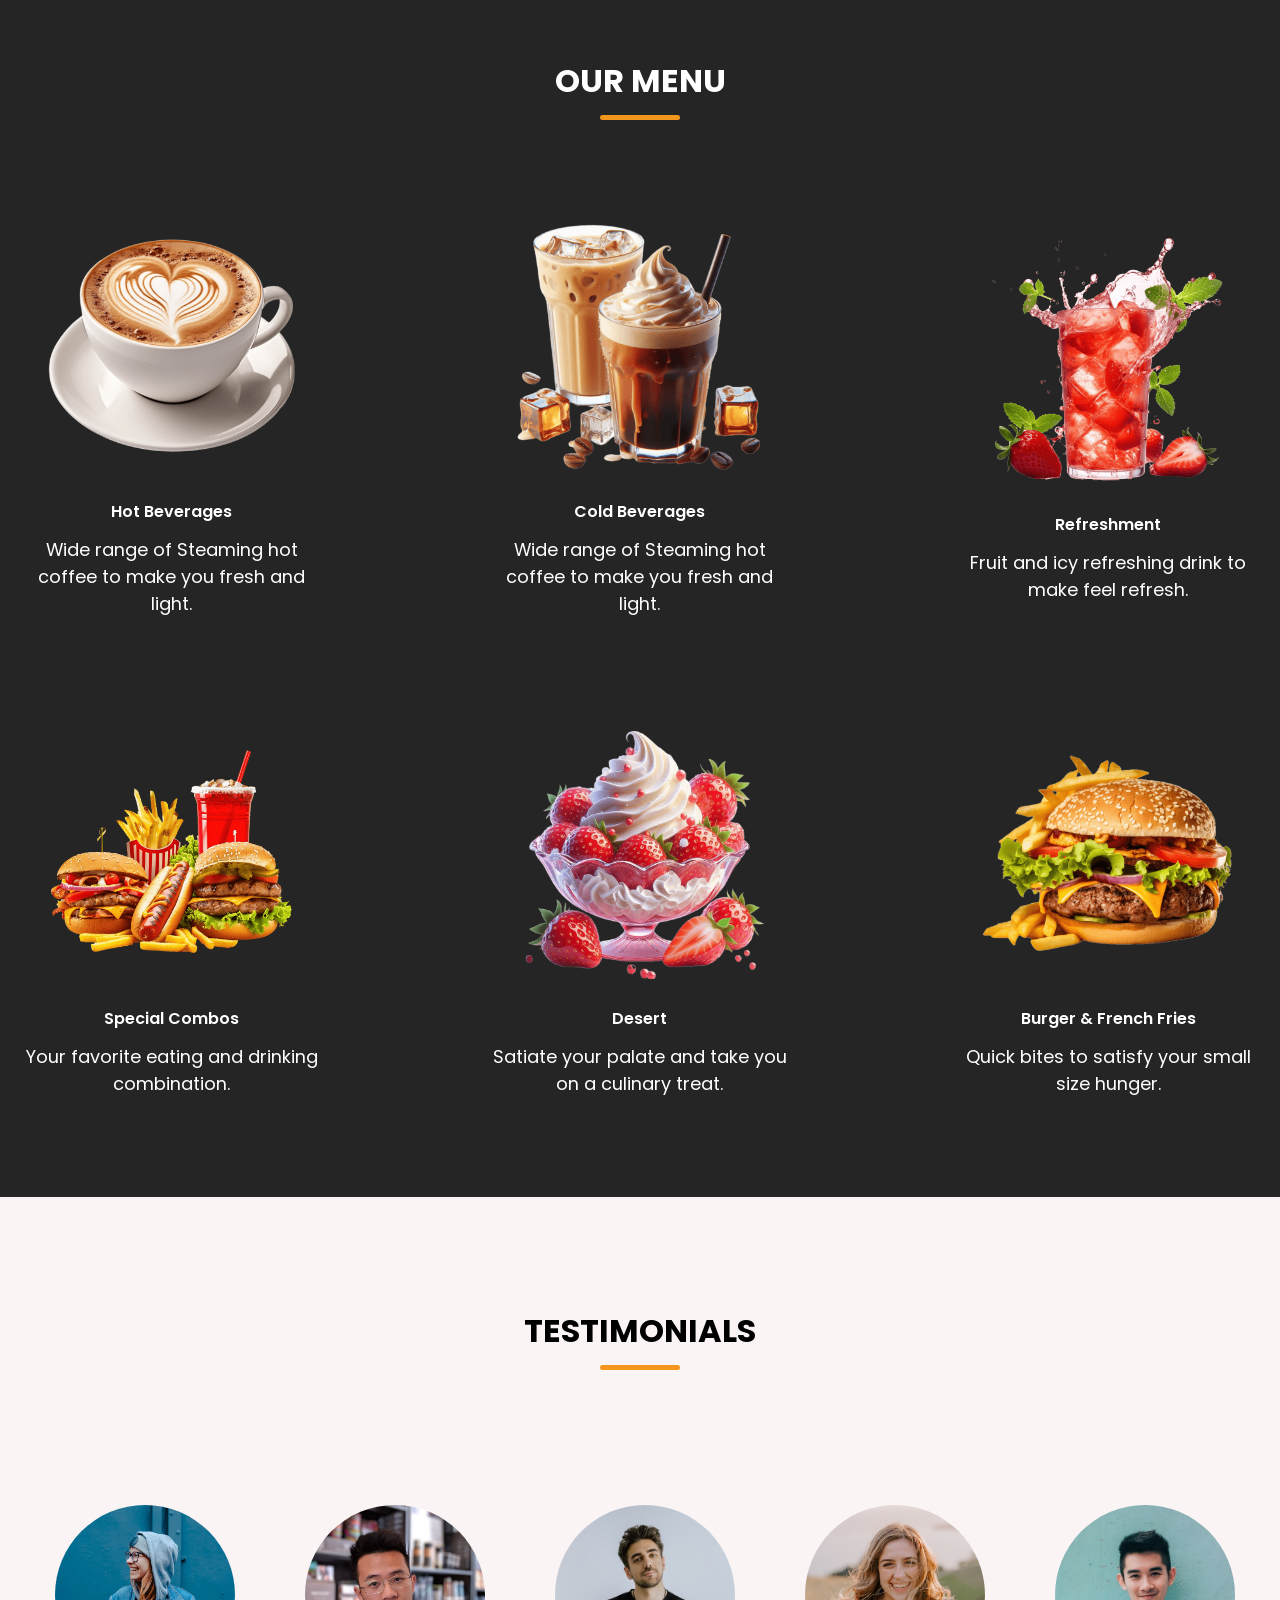
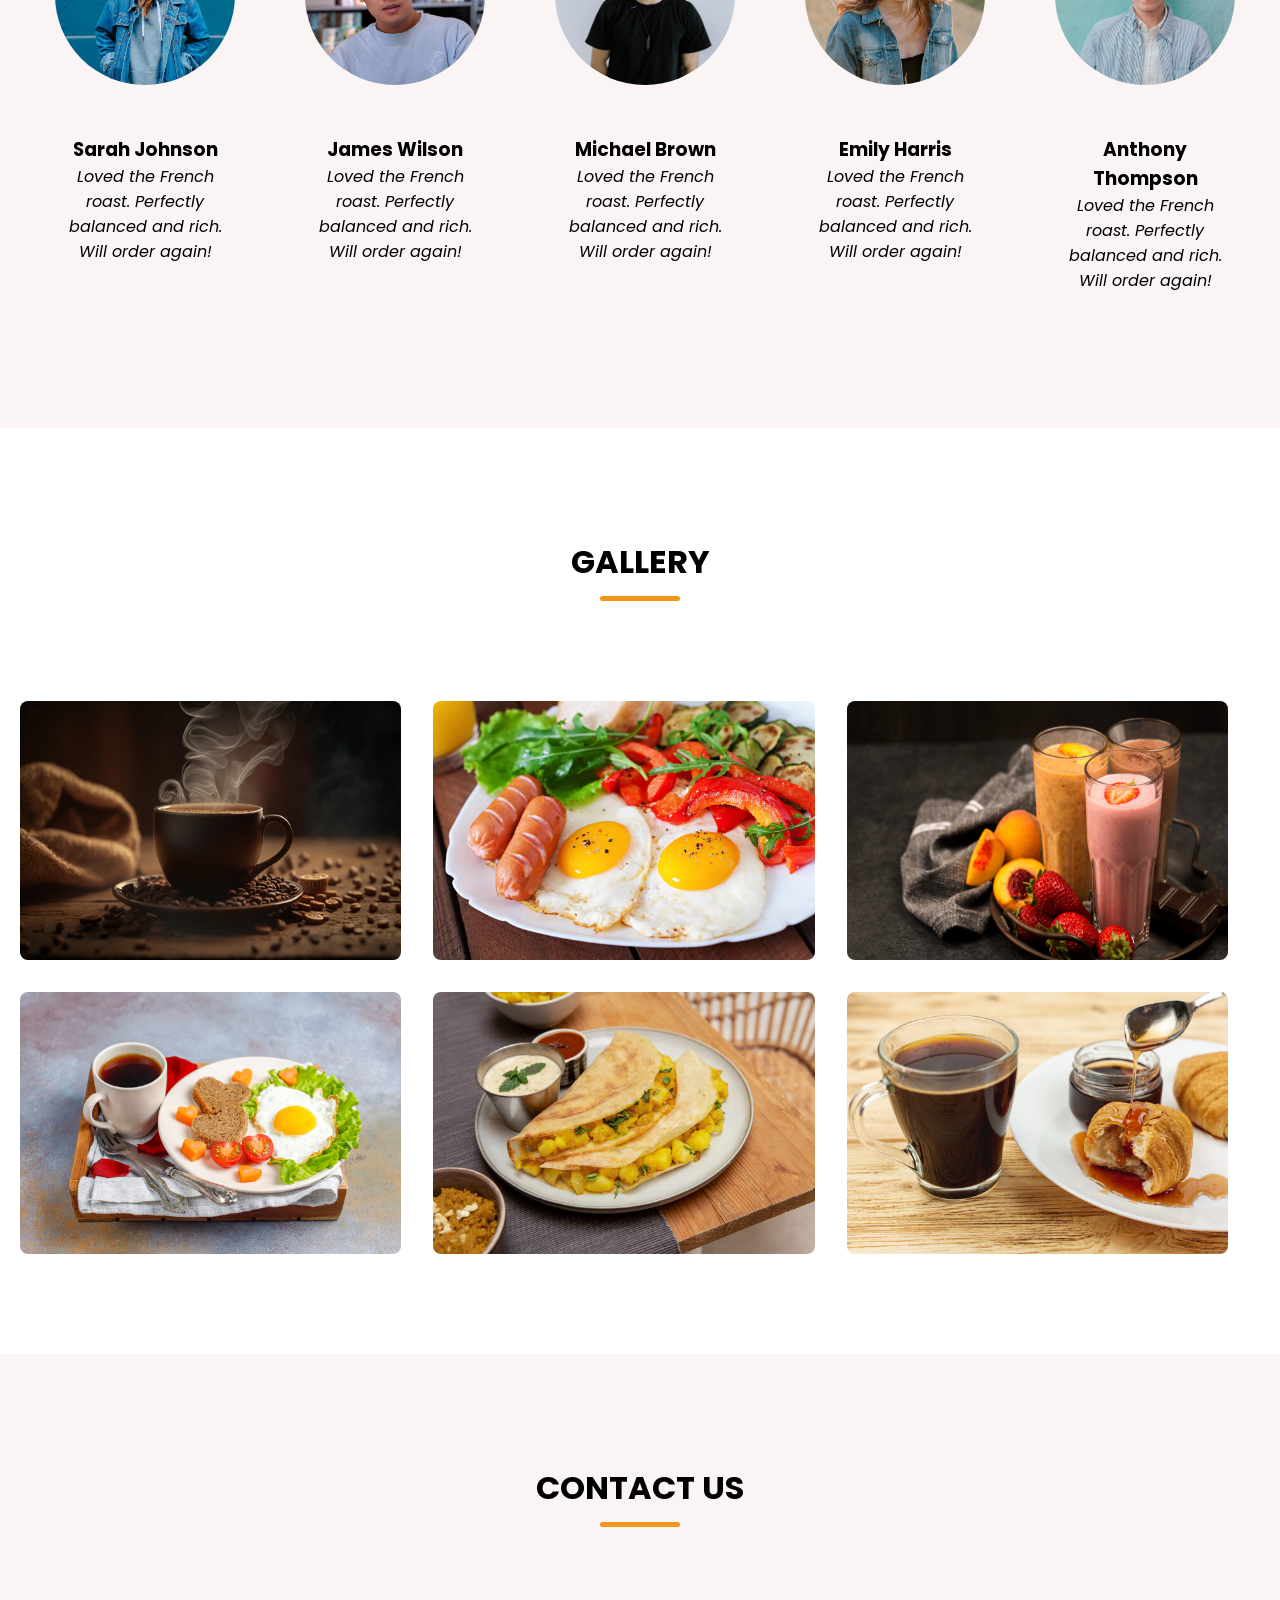
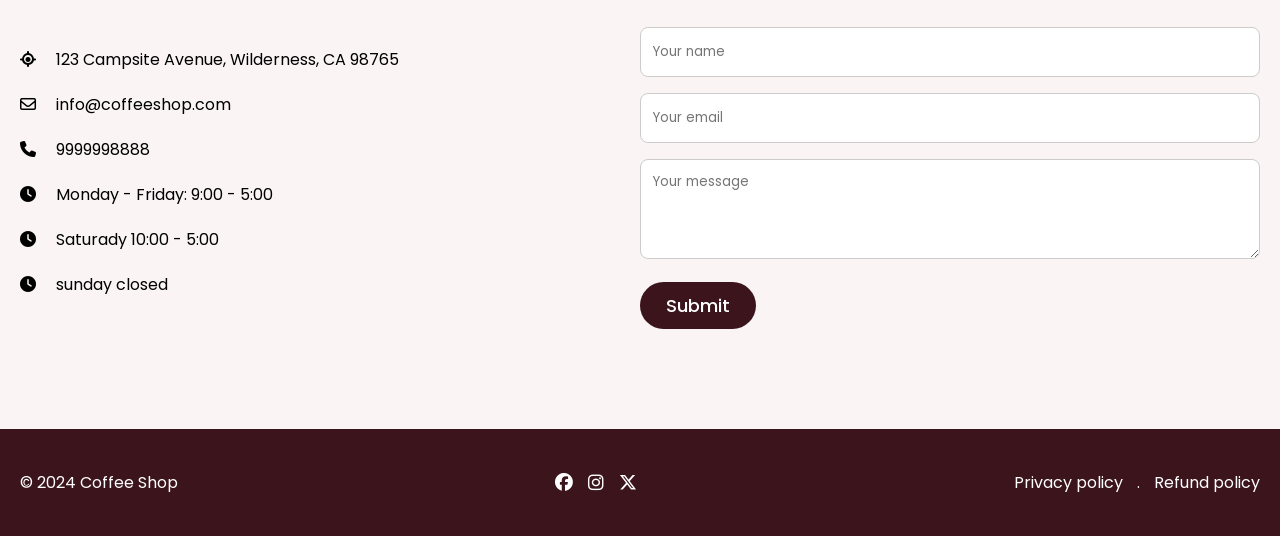
==== commit 71f65587: "changes photo or add login page" ====
--- a/index.html
+++ b/index.html
@@ -21,8 +21,6 @@
                 <h2 class="logo-text">☕ Coffee</h2>
             </a>
             <ul class="nav-menu">
-                
-
                 <li class="nav-item">
                     <a href="#home" class="nav-link">Home</a>
                 </li>
@@ -41,21 +39,22 @@
                 <li class="nav-item">
                     <a href="#contact" class="nav-link">Contact</a>
                 </li>
+                <li class="nav-item">
+                    <a href="#login" class="nav-link" id="login-link">Login</a>
+                </li>
             </ul>
 
-            
+            <!-- Mobile menu buttons -->
+            <button id="menu-open-button" class="menu-toggle">
+                <i class="fas fa-bars"></i>
+            </button>
+            <button id="menu-close-button" class="menu-toggle">
+                <i class="fas fa-times"></i>
+            </button>
         </nav>
     </header>
 
-
-</body>
-
-<!-- header / Navbar -->
-<header>
-</header>
-
-
-<main>
+    <main>
     <!-- Hero section -->
     <section id="home" class="hero-section">
         <div class="section-content">
@@ -70,9 +69,7 @@
                     <a href="#contact" class="button contact-us">Contact Us</a>
                 </div>
             </div>
-            <div class="hero-image-wrapper">
-                <img src="images/coffee-2714970_1280.jpg" alt="" class="hero-image">
-            </div>
+
         </div>
     </section>
 
@@ -276,6 +273,8 @@
 
 
 
+
+
 </main>
 
 <!-- linking swiper script -->
@@ -284,6 +283,48 @@
 <!-- link custom script -->
 <script src="script.js"></script>
 
+<!-- Login Modal -->
+<div id="login-modal" class="modal">
+    <div class="modal-content">
+        <span class="close-modal">&times;</span>
+        
+        <!-- Login Form -->
+        <div class="login-form" id="login-form">
+            <h2>Login</h2>
+            <form id="login-form-element">
+                <div class="form-group">
+                    <input type="email" id="login-email" placeholder="Email" required>
+                </div>
+                <div class="form-group">
+                    <input type="password" id="login-password" placeholder="Password" required>
+                </div>
+                <button type="submit" class="submit-btn">Login</button>
+            </form>
+            <p class="switch-text">Don't have an account? <a href="#" id="show-register">Register here</a></p>
+        </div>
+        
+        <!-- Register Form -->
+        <div class="register-form" id="register-form" style="display: none;">
+            <h2>Register</h2>
+            <form id="register-form-element">
+                <div class="form-group">
+                    <input type="text" id="register-name" placeholder="Full Name" required>
+                </div>
+                <div class="form-group">
+                    <input type="email" id="register-email" placeholder="Email" required>
+                </div>
+                <div class="form-group">
+                    <input type="password" id="register-password" placeholder="Password" required>
+                </div>
+                <div class="form-group">
+                    <input type="password" id="register-confirm" placeholder="Confirm Password" required>
+                </div>
+                <button type="submit" class="submit-btn">Register</button>
+            </form>
+            <p class="switch-text">Already have an account? <a href="#" id="show-login">Login here</a></p>
+        </div>
+    </div>
+</div>
 
 </body>
 
--- a/style.css
+++ b/style.css
@@ -133,6 +133,22 @@
 .hero-section {
     min-height: 100vh;
     background: var(--primary-color);
+    background-image: url('images/cc.png');
+    background-size: cover;
+    background-position: center;
+    background-repeat: no-repeat;
+    position: relative;
+}
+
+.hero-section::before {
+    content: '';
+    position: absolute;
+    top: 0;
+    left: 0;
+    right: 0;
+    bottom: 0;
+    background: linear-gradient(135deg, rgba(59, 20, 28, 0.8) 0%, rgba(59, 20, 28, 0.6) 50%, rgba(59, 20, 28, 0.4) 100%);
+    z-index: 1;
 }
 
 .hero-section .section-content {
@@ -140,31 +156,37 @@
     align-items: center;
     min-height: 100vh;
     color: var(--white-color);
-    justify-content: space-between;
+    justify-content: center;
+    position: relative;
+    z-index: 2;
 }
 
 .hero-section .hero-details .title {
     font-size: var(--font-size-xxl);
     color: var(--secondary-color);
     font-family: "Miniver", sans-serif;
+    text-align: center;
 }
 
 .hero-section .hero-details .subtitle {
     margin-top: 8px;
-    max-width: 70%;
+    max-width: 100%;
     font-size: var(--font-size-xl);
     font-weight: var(--font-weight-semibold);
+    text-align: center;
 }
 
 .hero-section .hero-details .description {
-    max-width: 70%;
+    max-width: 100%;
     margin: 24px 0 40px;
     font-size: var(--font-size-m);
+    text-align: center;
 }
 
 .hero-section .hero-details .buttons {
     display: flex;
     gap: 23px;
+    justify-content: center;
 }
 
 .hero-section .hero-details .button {
@@ -184,10 +206,7 @@
     background: transparent;
 }
 
-.hero-section .hero-image-wrapper {
-    max-width: 500px;
-    margin-right: 30px;
-}
+
 
 /* about section  */
 .about-section {
@@ -207,6 +226,13 @@
     height: 400px;
     object-fit: cover;
     border-radius: var(--border-radius-circle);
+    box-shadow: 0 15px 35px rgba(0, 0, 0, 0.1);
+    transition: transform 0.3s ease, box-shadow 0.3s ease;
+}
+
+.about-section .about-image-wrapper .about-image:hover {
+    transform: scale(1.05);
+    box-shadow: 0 25px 50px rgba(0, 0, 0, 0.15);
 }
 
 .about-section .about-details .section-title {
@@ -439,6 +465,43 @@
     color: var(--white-color);
   }
 
+/* Footer styling */
+.footer-section {
+    background: var(--primary-color);
+    color: var(--white-color);
+    padding: 40px 0;
+}
+
+.footer-section .section-content {
+    display: flex;
+    justify-content: space-between;
+    align-items: center;
+    flex-wrap: wrap;
+    gap: 20px;
+}
+
+.footer-section :where(.copyright-text, social-link, .policy-link) {
+    color: var(--white-color);
+}
+
+.footer-section .social-link-list {
+    display: flex;
+    gap: 15px;
+}
+
+.footer-section .social-link-list .social-link {
+    color: var(--white-color);
+    font-size: var(--font-size-m);
+}
+
+.footer-section .social-link-list .social-link:hover,
+.footer-section .policy-link:hover {
+    color: var(--secondary-color);
+}
+
+.footer-section .policy-text .separator {
+    margin: 0 10px;
+}
 
 
 
@@ -539,10 +602,7 @@
         justify-content: center;
       }
       
-      .hero-section .hero-image-wrapper {
-        max-width: 270px;
-        margin-right: 0;
-      }
+
 
       .about-section .section-content {
         gap: 70px;
@@ -610,3 +670,165 @@
         }
       }
 
+/* Modal Styles */
+.modal {
+    display: none;
+    position: fixed;
+    z-index: 1000;
+    left: 0;
+    top: 0;
+    width: 100%;
+    height: 100%;
+    background-color: rgba(0, 0, 0, 0.5);
+    backdrop-filter: blur(5px);
+}
+
+.modal-content {
+    background-color: var(--white-color);
+    margin: 5% auto;
+    padding: 40px;
+    border-radius: var(--border-radius-s);
+    width: 90%;
+    max-width: 400px;
+    position: relative;
+    box-shadow: 0 10px 30px rgba(0, 0, 0, 0.3);
+    animation: modalSlideIn 0.3s ease-out;
+}
+
+@keyframes modalSlideIn {
+    from {
+        opacity: 0;
+        transform: translateY(-50px);
+    }
+    to {
+        opacity: 1;
+        transform: translateY(0);
+    }
+}
+
+.close-modal {
+    position: absolute;
+    right: 20px;
+    top: 15px;
+    font-size: 28px;
+    font-weight: bold;
+    color: var(--dark-color);
+    cursor: pointer;
+    transition: color 0.3s ease;
+}
+
+.close-modal:hover {
+    color: var(--secondary-color);
+}
+
+.login-form h2,
+.register-form h2 {
+    text-align: center;
+    margin-bottom: 30px;
+    color: var(--primary-color);
+    font-size: var(--font-size-xl);
+    font-weight: var(--font-weight-bold);
+}
+
+.form-group {
+    margin-bottom: 20px;
+}
+
+.form-group input {
+    width: 100%;
+    padding: 15px;
+    border: 2px solid var(--medium-gray-color);
+    border-radius: var(--border-radius-s);
+    font-size: var(--font-size-n);
+    transition: border-color 0.3s ease;
+    background-color: var(--white-color);
+}
+
+.form-group input:focus {
+    outline: none;
+    border-color: var(--secondary-color);
+    box-shadow: 0 0 0 3px rgba(243, 150, 28, 0.1);
+}
+
+.submit-btn {
+    width: 100%;
+    padding: 15px;
+    background-color: var(--secondary-color);
+    color: var(--white-color);
+    border: none;
+    border-radius: var(--border-radius-s);
+    font-size: var(--font-size-n);
+    font-weight: var(--font-weight-semibold);
+    cursor: pointer;
+    transition: background-color 0.3s ease;
+    margin-top: 10px;
+}
+
+.submit-btn:hover {
+    background-color: #e08515;
+    transform: translateY(-2px);
+    box-shadow: 0 5px 15px rgba(243, 150, 28, 0.3);
+}
+
+.switch-text {
+    text-align: center;
+    margin-top: 20px;
+    color: var(--dark-color);
+    font-size: var(--font-size-s);
+}
+
+.switch-text a {
+    color: var(--secondary-color);
+    text-decoration: none;
+    font-weight: var(--font-weight-semibold);
+    transition: color 0.3s ease;
+}
+
+.switch-text a:hover {
+    color: #e08515;
+    text-decoration: underline;
+}
+
+/* Success/Error Messages */
+.message {
+    padding: 10px;
+    margin: 10px 0;
+    border-radius: var(--border-radius-s);
+    text-align: center;
+    font-weight: var(--font-weight-medium);
+}
+
+.success {
+    background-color: #d4edda;
+    color: #155724;
+    border: 1px solid #c3e6cb;
+}
+
+.error {
+    background-color: #f8d7da;
+    color: #721c24;
+    border: 1px solid #f5c6cb;
+}
+
+/* Responsive Modal */
+@media screen and (max-width: 480px) {
+    .modal-content {
+        margin: 10% auto;
+        padding: 30px 20px;
+        width: 95%;
+    }
+    
+    .login-form h2,
+    .register-form h2 {
+        font-size: var(--font-size-l);
+    }
+    
+    .form-group input {
+        padding: 12px;
+    }
+    
+    .submit-btn {
+        padding: 12px;
+    }
+}
+
